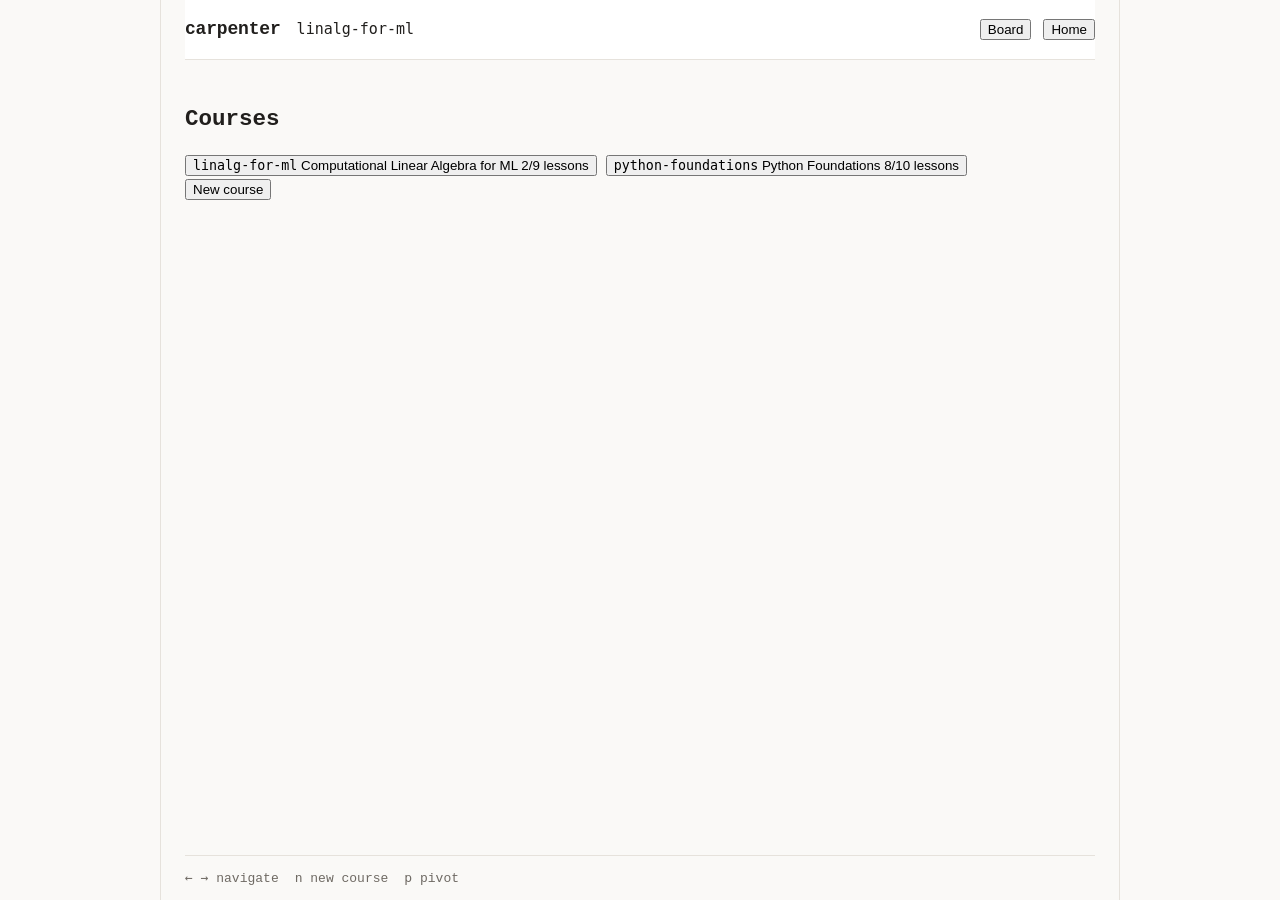
==== docs/design/tui/index.html @ 837b1639 "docs(tui): single-page wireframe markup (html-screens) Full index.html for docs/design/tui: header, " ====
<!doctype html>
<html lang="en">
<head>
  <meta charset="utf-8">
  <meta name="viewport" content="width=device-width, initial-scale=1">
  <title>carpenter — course builder</title>
  <link rel="stylesheet" href="css/tokens.css">
  <link rel="stylesheet" href="css/layout.css">
  <link rel="stylesheet" href="css/components.css">
</head>
<body class="c-frame">

  <header class="c-header">
    <strong>carpenter</strong>
    <code>linalg-for-ml</code>
    <nav>
      <button type="button" class="c-btn c-btn--ghost" data-nav="board">Board</button>
      <button type="button" class="c-btn c-btn--ghost" data-nav="home">Home</button>
    </nav>
  </header>

  <main class="c-main">

    <section class="c-screen" data-screen="home">
      <div class="c-panel">
        <div class="c-panel__head">
          <h1 class="c-panel__title">Courses</h1>
        </div>
        <div class="c-panel__body">
          <div class="c-list">
            <button type="button" class="c-row c-row--clickable">
              <code>linalg-for-ml</code>
              <span>Computational Linear Algebra for ML</span>
              <span class="c-progress"><span class="c-progress__fill" style="width:22%"></span></span>
              <span>2/9 lessons</span>
            </button>
            <button type="button" class="c-row c-row--clickable">
              <code>python-foundations</code>
              <span>Python Foundations</span>
              <span class="c-progress"><span class="c-progress__fill" style="width:80%"></span></span>
              <span>8/10 lessons</span>
            </button>
          </div>
          <div class="c-actions">
            <button type="button" class="c-btn c-btn--primary" data-nav="intake">New course</button>
          </div>
          <div class="c-empty" hidden>No courses yet — press <kbd class="c-kbd">n</kbd> to start</div>
        </div>
      </div>
    </section>

    <section class="c-screen" data-screen="intake" hidden>
      <ol class="c-stepper">
        <li class="c-step c-step--active">1 · Outcome</li>
        <li class="c-step">2 · Background</li>
        <li class="c-step">3 · Constraints</li>
      </ol>
      <div class="c-panel">
        <div class="c-panel__head">
          <h1 class="c-panel__title">New course</h1>
        </div>
        <div class="c-panel__body">
          <div class="c-field">
            <label for="f-outcome">What do you want to learn, and why?</label>
            <textarea class="c-textarea" id="f-outcome" rows="4"></textarea>
          </div>
          <div class="c-field">
            <label for="f-background">Background</label>
            <div class="c-chips" id="f-background" role="group">
              <button type="button" class="c-chip c-chip--on" aria-pressed="true">Python basics</button>
              <button type="button" class="c-chip" aria-pressed="false">NumPy</button>
              <button type="button" class="c-chip" aria-pressed="false">pandas</button>
              <button type="button" class="c-chip" aria-pressed="false">plotting</button>
              <button type="button" class="c-chip" aria-pressed="false">ML basics</button>
              <button type="button" class="c-chip" aria-pressed="false">math refresh</button>
            </div>
          </div>
          <div class="c-field">
            <label for="f-time">Time budget</label>
            <input class="c-input" id="f-time" type="text" value="~6 weeks">
          </div>
          <div class="c-field">
            <label for="f-pace">Pace</label>
            <div class="c-chips" id="f-pace" role="group">
              <button type="button" class="c-chip" aria-pressed="false">relaxed</button>
              <button type="button" class="c-chip c-chip--on" aria-pressed="true">steady</button>
              <button type="button" class="c-chip" aria-pressed="false">intense</button>
            </div>
          </div>
          <div class="c-field">
            <label for="f-depth">Depth</label>
            <div class="c-chips" id="f-depth" role="group">
              <button type="button" class="c-chip" aria-pressed="false">intuition</button>
              <button type="button" class="c-chip c-chip--on" aria-pressed="true">balanced</button>
              <button type="button" class="c-chip" aria-pressed="false">rigorous</button>
            </div>
          </div>
          <div class="c-actions">
            <button type="button" class="c-btn c-btn--ghost" data-nav="home">Back</button>
            <button type="button" class="c-btn c-btn--primary" data-nav="review">Continue</button>
          </div>
        </div>
      </div>
    </section>

    <section class="c-screen" data-screen="review" hidden>
      <div class="c-panel">
        <div class="c-panel__head">
          <h1 class="c-panel__title">Course spec</h1>
        </div>
        <div class="c-panel__body">
          <dl class="c-kv" id="spec-preview">
            <dt>title</dt>
            <dd>Computational Linear Algebra for ML</dd>
            <dt>slug</dt>
            <dd><code>linalg-for-ml</code></dd>
            <dt>goal</dt>
            <dd>Build ML-ready linear-algebra intuition from vectors to SVD</dd>
            <dt>description</dt>
            <dd>Vectors, matrices, systems, decompositions, and ML applications.</dd>
          </dl>
          <div class="c-actions">
            <button type="button" class="c-btn c-btn--ghost" data-nav="intake">Back</button>
            <button type="button" class="c-btn c-btn--primary" data-action="confirm-scaffold">Confirm scaffold</button>
          </div>
        </div>
      </div>
    </section>

    <section class="c-screen" data-screen="board" hidden>
      <div class="c-panel">
        <div class="c-panel__head">
          <h1 class="c-panel__title">Computational Linear Algebra for ML</h1>
          <span class="c-badge c-badge--confirmed" id="plan-status">plan confirmed</span>
        </div>
        <div class="c-panel__body">
          <p>Vectors, matrices, systems, decompositions, and ML applications.</p>
        </div>
      </div>
      <div class="c-panel">
        <div class="c-panel__head">
          <h2 class="c-panel__title">Goals</h2>
        </div>
        <div class="c-panel__body">
          <div class="c-list" id="goals-list">
            <div class="c-row">
              <span>Rebuild vector and matrix intuition in NumPy</span>
              <code>g1</code>
              <span class="c-badge c-badge--verified">vectors-refresher</span>
              <span class="c-badge c-badge--created">matrices-refresher</span>
            </div>
            <div class="c-row">
              <span>Solve linear systems and understand LU decomposition</span>
              <code>g2</code>
              <span class="c-badge c-badge--created">systems-and-elimination</span>
              <span class="c-badge c-badge--planned">lu-decomposition</span>
            </div>
            <div class="c-row">
              <span>Build geometric intuition for eigenvalues and the SVD</span>
              <code>g3</code>
              <span class="c-badge c-badge--planned">determinants-and-eigenvectors</span>
              <span class="c-badge c-badge--planned">svd</span>
            </div>
            <div class="c-row">
              <span>Apply decompositions to core ML workflows</span>
              <code>g4</code>
              <span class="c-badge c-badge--planned">ml-linear-regression</span>
              <span class="c-badge c-badge--planned">ml-pca</span>
              <span class="c-badge c-badge--planned">ml-neural-network</span>
            </div>
          </div>
        </div>
      </div>
      <div class="c-panel">
        <div class="c-panel__head">
          <h2 class="c-panel__title">Lesson outline</h2>
        </div>
        <div class="c-panel__body">
          <div class="c-list" id="lesson-list">
            <button type="button" class="c-row c-row--clickable">
              <span class="c-badge c-badge--verified">verified</span>
              <span>Vectors: A Computational Refresher</span>
              <code>vectors-refresher</code>
            </button>
            <button type="button" class="c-row c-row--clickable">
              <span class="c-badge c-badge--created">created</span>
              <span>Matrices in NumPy</span>
              <code>matrices-refresher</code>
            </button>
            <button type="button" class="c-row c-row--clickable">
              <span class="c-badge c-badge--created">created</span>
              <span>Systems and Elimination</span>
              <code>systems-and-elimination</code>
            </button>
            <button type="button" class="c-row c-row--clickable">
              <span class="c-badge c-badge--planned">planned</span>
              <span>LU Decomposition</span>
              <code>lu-decomposition</code>
            </button>
            <button type="button" class="c-row c-row--clickable">
              <span class="c-badge c-badge--planned">planned</span>
              <span>Determinants and Eigenvectors</span>
              <code>determinants-and-eigenvectors</code>
            </button>
            <button type="button" class="c-row c-row--clickable">
              <span class="c-badge c-badge--planned">planned</span>
              <span>Singular Value Decomposition</span>
              <code>svd</code>
            </button>
            <button type="button" class="c-row c-row--clickable">
              <span class="c-badge c-badge--planned">planned</span>
              <span>Linear Regression</span>
              <code>ml-linear-regression</code>
            </button>
            <button type="button" class="c-row c-row--clickable">
              <span class="c-badge c-badge--planned">planned</span>
              <span>PCA</span>
              <code>ml-pca</code>
            </button>
            <button type="button" class="c-row c-row--clickable">
              <span class="c-badge c-badge--planned">planned</span>
              <span>Neural Networks</span>
              <code>ml-neural-network</code>
            </button>
          </div>
        </div>
      </div>
      <div class="c-panel" id="progress-rollup">
        <div class="c-panel__head">
          <h2 class="c-panel__title">Progress</h2>
        </div>
        <div class="c-panel__body">
          <div class="c-progress"><div class="c-progress__fill" style="width:22%"></div></div>
          <p>2/9 lessons · 2 created · 1 verified · 0 skipped</p>
        </div>
      </div>
      <div class="c-actions">
        <button type="button" class="c-btn c-btn--ghost" data-nav="pivot">Pivot plan</button>
      </div>
    </section>

    <section class="c-screen" data-screen="lesson" hidden>
      <div class="c-panel">
        <div class="c-panel__head">
          <h1 class="c-panel__title" id="lesson-title">Vectors: A Computational Refresher</h1>
          <span class="c-badge c-badge--verified">verified</span>
        </div>
        <div class="c-panel__body">
          <p><code>lessons/01-vectors-refresher</code></p>
          <button type="button" class="c-btn c-btn--ghost">open in VS Code</button>
        </div>
      </div>
      <div class="c-actions" id="lesson-actions">
        <button type="button" class="c-btn c-btn--primary" data-action="lesson-execute">Execute</button>
        <button type="button" class="c-btn c-btn--ghost" data-action="lesson-verify">Mark verified</button>
        <button type="button" class="c-btn c-btn--ghost" data-action="lesson-skip">Skip</button>
        <button type="button" class="c-btn c-btn--ghost" data-nav="board">Back to board</button>
      </div>
      <div class="c-panel">
        <div class="c-panel__head">
          <h2 class="c-panel__title">Feedback</h2>
        </div>
        <div class="c-panel__body">
          <div class="c-field">
            <label for="note-kind">Kind</label>
            <div class="c-chips" id="note-kind" role="group">
              <button type="button" class="c-chip" aria-pressed="false">gap</button>
              <button type="button" class="c-chip" aria-pressed="false">mistake</button>
              <button type="button" class="c-chip" aria-pressed="false">strength</button>
              <button type="button" class="c-chip" aria-pressed="false">pattern</button>
              <button type="button" class="c-chip" aria-pressed="false">progress</button>
            </div>
          </div>
          <div class="c-field">
            <label for="note-text">Note</label>
            <textarea class="c-textarea" id="note-text" rows="3"></textarea>
          </div>
          <div class="c-actions">
            <button type="button" class="c-btn c-btn--primary" data-action="add-note">Add note</button>
          </div>
        </div>
      </div>
      <div class="c-list" id="notes-list">
        <div class="c-note">
          <span class="c-badge c-badge--gap">gap</span>
          <p>Confused about row vs column vectors in the dot-product section.</p>
          <code>2026-10-14</code>
        </div>
      </div>
    </section>

    <section class="c-screen" data-screen="pivot" hidden>
      <div class="c-panel">
        <div class="c-panel__head">
          <h1 class="c-panel__title">Goals</h1>
        </div>
        <div class="c-panel__body">
          <div class="c-list" id="pivot-goals">
            <div class="c-row">
              <div class="c-field">
                <label for="goal-g1">g1</label>
                <input class="c-input" id="goal-g1" type="text" value="Rebuild vector and matrix intuition in NumPy">
              </div>
              <p><code>vectors-refresher · matrices-refresher</code></p>
              <button type="button" class="c-btn c-btn--ghost" data-action="goal-remove">Remove</button>
            </div>
            <div class="c-row">
              <div class="c-field">
                <label for="goal-g2">g2</label>
                <input class="c-input" id="goal-g2" type="text" value="Solve linear systems and understand LU decomposition">
              </div>
              <p><code>systems-and-elimination · lu-decomposition</code></p>
              <button type="button" class="c-btn c-btn--ghost" data-action="goal-remove">Remove</button>
            </div>
            <div class="c-row">
              <div class="c-field">
                <label for="goal-g3">g3</label>
                <input class="c-input" id="goal-g3" type="text" value="Build geometric intuition for eigenvalues and the SVD">
              </div>
              <p><code>determinants-and-eigenvectors · svd</code></p>
              <button type="button" class="c-btn c-btn--ghost" data-action="goal-remove">Remove</button>
            </div>
            <div class="c-row">
              <div class="c-field">
                <label for="goal-g4">g4</label>
                <input class="c-input" id="goal-g4" type="text" value="Apply decompositions to core ML workflows">
              </div>
              <p><code>ml-linear-regression · ml-pca · ml-neural-network</code></p>
              <button type="button" class="c-btn c-btn--ghost" data-action="goal-remove">Remove</button>
            </div>
          </div>
          <div class="c-actions">
            <button type="button" class="c-btn c-btn--ghost" data-action="goal-add">Add goal</button>
          </div>
        </div>
      </div>
      <div class="c-panel">
        <div class="c-panel__head">
          <h2 class="c-panel__title">Proposed changes</h2>
        </div>
        <div class="c-panel__body">
          <div class="c-list" id="pivot-diff">
            <div class="c-diff-row c-diff-row--mod">g2 relink: + svd-applications</div>
            <div class="c-diff-row c-diff-row--add">lesson: svd-applications — SVD Applications</div>
            <div class="c-diff-row c-diff-row--del">lesson: ml-neural-network — Neural Networks (skip)</div>
          </div>
        </div>
      </div>
      <div class="c-actions">
        <button type="button" class="c-btn c-btn--ghost" data-nav="board">Cancel</button>
        <button type="button" class="c-btn c-btn--primary" data-action="confirm-pivot">Confirm revised plan</button>
      </div>
    </section>

  </main>

  <footer class="c-keybar">
    <span><kbd class="c-kbd">←</kbd> <kbd class="c-kbd">→</kbd> navigate</span>
    <span><kbd class="c-kbd">n</kbd> new course</span>
    <span><kbd class="c-kbd">p</kbd> pivot</span>
  </footer>

  <div class="c-modal" id="modal" hidden role="dialog" aria-modal="true" aria-labelledby="modal-title">
    <div class="c-modal__box">
      <h2 class="c-panel__title" id="modal-title"></h2>
      <div id="modal-body"></div>
      <div class="c-actions">
        <button type="button" class="c-btn c-btn--ghost" data-action="modal-cancel">Cancel</button>
        <button type="button" class="c-btn c-btn--primary" id="modal-confirm">Confirm</button>
      </div>
    </div>
  </div>

  <div class="c-toast" id="toast" hidden role="status"></div>

  <script src="js/mock.js" defer></script>
  <script src="js/app.js" defer></script>
</body>
</html>
---- docs/design/tui/css/tokens.css ----
/* carpenter TUI wireframe — theme tokens.
   Light minimal palette, monospace-flavored. System fonts only; no webfont
   loads. Custom-property names are a contract: every other stylesheet
   references them exclusively via var(--…). */

:root {
  /* color */
  --bg: #faf9f7;         /* warm near-white page background */
  --surface: #ffffff;    /* panels, cards, inputs */
  --ink: #211f1d;        /* primary text, near-black */
  --muted: #6f6a64;      /* secondary text, hints, keybar */
  --line: #e6e2dc;       /* hairline borders and dividers */
  --accent: #4f46e5;     /* restrained indigo — primary actions, links, focus */
  --accent-ink: #ffffff; /* text/icons placed on accent */
  --ok: #3d7a50;         /* success */
  --warn: #a16207;       /* caution */
  --err: #b03a34;        /* errors, destructive */

  /* shape */
  --radius: 6px;    /* panels, inputs, buttons */
  --radius-sm: 3px; /* chips, badges, kbd */

  /* spacing scale */
  --space-1: 4px;
  --space-2: 8px;
  --space-3: 12px;
  --space-4: 16px;
  --space-5: 24px;
  --space-6: 32px;

  /* type — mono leads the UI flavor; sans is the system fallback */
  --font-mono: ui-monospace, "SF Mono", "Cascadia Mono", Menlo, Consolas,
    "Liberation Mono", monospace;
  --font-sans: system-ui, -apple-system, "Segoe UI", Roboto, Helvetica, Arial,
    sans-serif;
  --text-sm: 0.8125rem;
  --text-md: 0.9375rem;
  --text-lg: 1.125rem;
}
---- docs/design/tui/css/layout.css ----
/* carpenter TUI wireframe — app-frame layout.
   Structural classes only: .c-frame .c-header .c-main .c-keybar .c-screen.
   Component visuals live in components.css. Tokens are referenced
   exclusively via var(--…). */

/* body-level frame: header / main / keybar rows, centered column */
.c-frame {
  box-sizing: border-box;
  display: grid;
  grid-template-rows: auto 1fr auto;
  min-height: 100vh;
  max-width: 960px;
  margin: 0 auto;
  padding: 0 var(--space-5);
  border-inline: 1px solid var(--line);
  background: var(--bg);
  color: var(--ink);
  font-family: var(--font-mono), var(--font-sans);
  font-size: var(--text-md);
  line-height: 1.5;
}

/* brand row: app name, course context, nav */
.c-header {
  display: flex;
  flex-wrap: wrap;
  align-items: baseline;
  gap: 0 var(--space-4);
  padding: var(--space-4) 0;
  border-bottom: 1px solid var(--line);
  background: var(--surface);
}

.c-header strong {
  font-size: var(--text-lg);
  letter-spacing: -0.01em;
}

.c-header nav {
  display: flex;
  flex-wrap: wrap;
  align-items: baseline;
  gap: var(--space-2) var(--space-3);
  margin-left: auto;
}

/* screen container */
.c-main {
  display: flex;
  flex-direction: column;
  min-width: 0;
  padding: var(--space-5) 0 var(--space-6);
}

/* one block per screen */
.c-screen {
  display: block;
}

.c-screen[hidden] {
  display: none;
}

.c-screen > * + * {
  margin-top: var(--space-5);
}

/* muted footer strip for kbd hints */
.c-keybar {
  display: flex;
  flex-wrap: wrap;
  align-items: baseline;
  gap: var(--space-2) var(--space-4);
  padding: var(--space-3) 0;
  border-top: 1px solid var(--line);
  color: var(--muted);
  font-size: var(--text-sm);
}
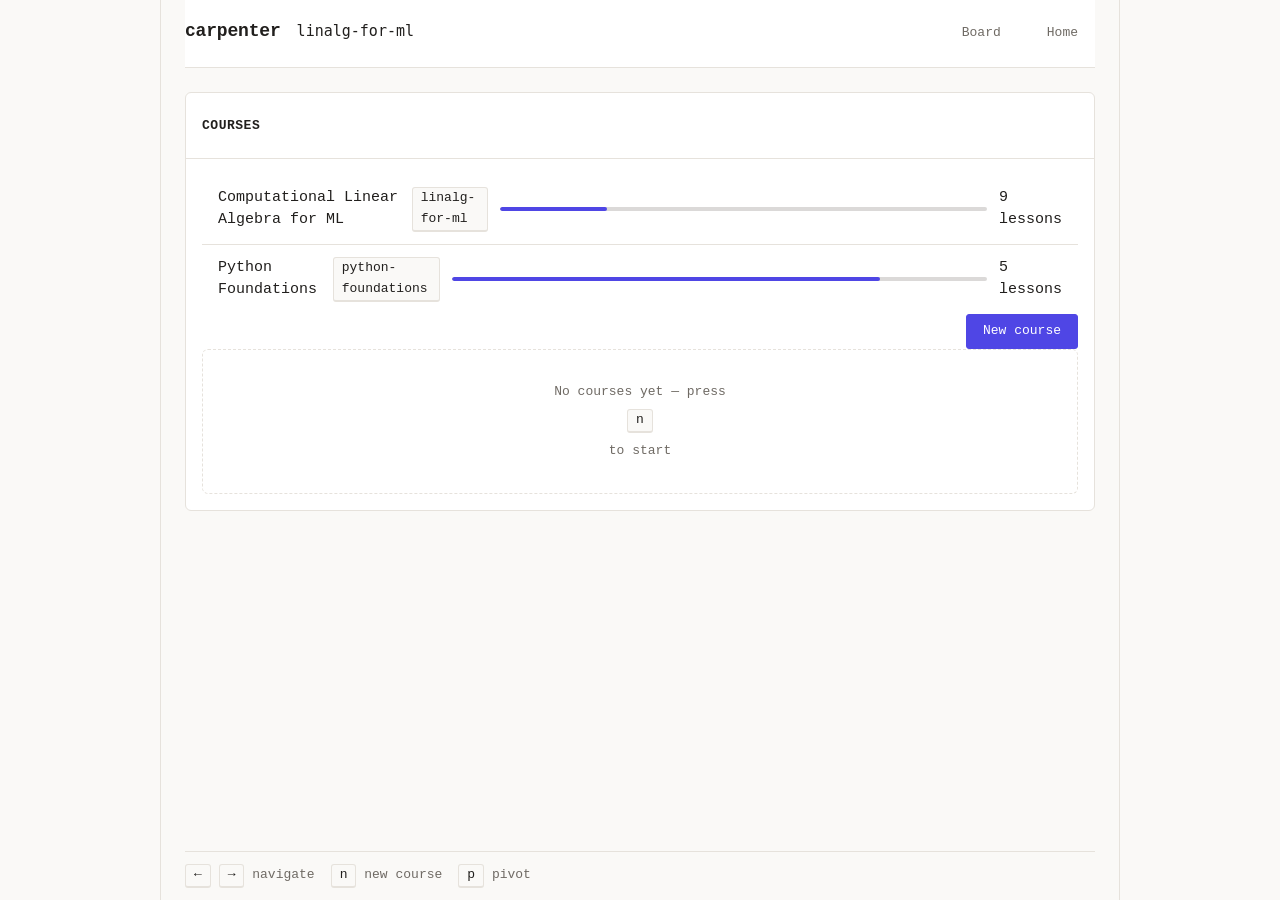
==== commit 9df7092d: "refactor(tui): simplify pass — shared helpers, store-routed pivot, no-JS drift fixes Consolidation c" ====
--- a/docs/design/tui/index.html
+++ b/docs/design/tui/index.html
@@ -96,8 +96,8 @@
             </div>
           </div>
           <div class="c-actions">
-            <button type="button" class="c-btn c-btn--ghost" data-nav="home">Back</button>
-            <button type="button" class="c-btn c-btn--primary" data-nav="review">Continue</button>
+            <button type="button" class="c-btn c-btn--ghost" data-nav="home" data-step="prev">Back</button>
+            <button type="button" class="c-btn c-btn--primary" data-nav="review" data-step="next">Continue</button>
           </div>
         </div>
       </div>
--- a/docs/design/tui/css/components.css
+++ b/docs/design/tui/css/components.css
@@ -0,0 +1,500 @@
+/* carpenter TUI wireframe — component classes + states.
+   Contract: docs/design/tui. Every var() is a tokens.css contract name;
+   colors are derived with color-mix, never hard-coded. Light minimal:
+   1px --line borders, --radius corners, --space rhythm, mono-flavored
+   type; selection/active uses an --accent border or left bar, not fills. */
+
+/* ---- panel: bordered titled box ---- */
+.c-panel {
+  background: var(--surface);
+  border: 1px solid var(--line);
+  border-radius: var(--radius);
+}
+
+.c-panel__head {
+  display: flex;
+  align-items: center;
+  gap: var(--space-2);
+  padding: var(--space-3) var(--space-4);
+  border-bottom: 1px solid var(--line);
+}
+
+.c-panel__title {
+  font-family: var(--font-mono);
+  font-size: var(--text-sm);
+  font-weight: 600;
+  letter-spacing: 0.04em;
+  text-transform: uppercase;
+  color: var(--ink);
+}
+
+.c-panel__body {
+  padding: var(--space-4);
+}
+
+/* ---- buttons ---- */
+.c-btn {
+  display: inline-flex;
+  align-items: center;
+  gap: var(--space-2);
+  padding: var(--space-2) var(--space-4);
+  border: 1px solid var(--line);
+  border-radius: var(--radius-sm);
+  background: var(--surface);
+  color: var(--ink);
+  font-family: var(--font-mono);
+  font-size: var(--text-sm);
+  line-height: 1.3;
+  cursor: pointer;
+}
+
+.c-btn--primary {
+  border-color: var(--accent);
+  background: var(--accent);
+  color: var(--accent-ink);
+}
+
+.c-btn--ghost {
+  border-color: transparent;
+  background: transparent;
+  color: var(--muted);
+}
+
+.c-btn--danger {
+  border-color: color-mix(in srgb, var(--err) 45%, var(--line));
+  background: var(--surface);
+  color: var(--err);
+}
+
+.c-btn:hover:not([disabled]) {
+  border-color: var(--ink);
+}
+
+.c-btn--primary:hover:not([disabled]) {
+  border-color: color-mix(in srgb, var(--accent) 65%, var(--ink));
+  background: color-mix(in srgb, var(--accent) 88%, var(--ink));
+}
+
+.c-btn--ghost:hover:not([disabled]) {
+  border-color: var(--line);
+  background: var(--surface);
+  color: var(--ink);
+}
+
+.c-btn--danger:hover:not([disabled]) {
+  border-color: var(--err);
+  background: color-mix(in srgb, var(--err) 8%, transparent);
+}
+
+.c-btn[disabled] {
+  opacity: 0.45;
+  cursor: not-allowed;
+}
+
+/* ---- kbd: keycap chip ---- */
+.c-kbd {
+  display: inline-block;
+  padding: 0 var(--space-2);
+  border: 1px solid var(--line);
+  border-bottom-width: 2px;
+  border-radius: var(--radius-sm);
+  background: var(--bg);
+  color: var(--ink);
+  font-family: var(--font-mono);
+  font-size: var(--text-sm);
+  line-height: 1.6;
+}
+
+/* ---- field: label + control wrapper ---- */
+.c-field {
+  display: flex;
+  flex-direction: column;
+  gap: var(--space-2);
+}
+
+.c-field > label {
+  font-family: var(--font-mono);
+  font-size: var(--text-sm);
+  color: var(--muted);
+}
+
+/* ---- input / textarea: bordered mono controls ---- */
+.c-input,
+.c-textarea {
+  padding: var(--space-2) var(--space-3);
+  border: 1px solid var(--line);
+  border-radius: var(--radius-sm);
+  background: var(--bg);
+  color: var(--ink);
+  font-family: var(--font-mono);
+  font-size: var(--text-md);
+  line-height: 1.5;
+}
+
+.c-textarea {
+  resize: vertical;
+}
+
+.c-input::placeholder,
+.c-textarea::placeholder {
+  color: var(--muted);
+}
+
+.c-input:focus-visible,
+.c-textarea:focus-visible {
+  border-color: var(--accent);
+}
+
+/* ---- chips: selectable pills ---- */
+.c-chips {
+  display: flex;
+  flex-wrap: wrap;
+  gap: var(--space-2);
+}
+
+.c-chip {
+  padding: var(--space-1) var(--space-3);
+  border: 1px solid var(--line);
+  border-radius: 999px;
+  background: var(--surface);
+  color: var(--muted);
+  font-family: var(--font-mono);
+  font-size: var(--text-sm);
+  line-height: 1.6;
+  cursor: pointer;
+}
+
+.c-chip:hover {
+  border-color: var(--ink);
+  color: var(--ink);
+}
+
+.c-chip--on {
+  border-color: var(--accent);
+  background: color-mix(in srgb, var(--accent) 9%, transparent);
+  color: var(--accent);
+}
+
+/* ---- stepper: numbered step indicator ---- */
+.c-stepper {
+  display: flex;
+  flex-wrap: wrap;
+  gap: var(--space-2) var(--space-4);
+  margin: 0;
+  padding: 0;
+  list-style: none;
+  counter-reset: step;
+}
+
+.c-step {
+  display: flex;
+  align-items: center;
+  gap: var(--space-2);
+  color: var(--muted);
+  font-family: var(--font-mono);
+  font-size: var(--text-sm);
+  counter-increment: step;
+}
+
+.c-step::before {
+  content: counter(step);
+  display: inline-flex;
+  align-items: center;
+  justify-content: center;
+  min-width: 1.6em;
+  height: 1.6em;
+  padding: 0 var(--space-1);
+  border: 1px solid var(--line);
+  border-radius: 999px;
+}
+
+.c-step--active {
+  color: var(--ink);
+}
+
+.c-step--active::before {
+  border-color: var(--accent);
+  color: var(--accent);
+  font-weight: 600;
+}
+
+.c-step--done::before {
+  content: "✓";
+  border-color: var(--ok);
+  color: var(--ok);
+}
+
+/* ---- list: rows with dividers ---- */
+.c-list {
+  display: flex;
+  flex-direction: column;
+}
+
+.c-row {
+  display: flex;
+  align-items: center;
+  gap: var(--space-3);
+  padding: var(--space-3) var(--space-4);
+  border-bottom: 1px solid var(--line);
+  background: var(--surface);
+  color: var(--ink);
+  font-size: var(--text-md);
+}
+
+.c-row:last-child {
+  border-bottom: none;
+}
+
+.c-row--clickable {
+  cursor: pointer;
+}
+
+.c-row--clickable:hover {
+  background: color-mix(in srgb, var(--accent) 5%, var(--surface));
+}
+
+.c-row--selected {
+  box-shadow: inset 2px 0 0 var(--accent);
+  background: color-mix(in srgb, var(--accent) 8%, var(--surface));
+}
+
+/* ---- badge: small pill, tinted per status / note kind ---- */
+.c-badge {
+  display: inline-flex;
+  align-items: center;
+  gap: var(--space-1);
+  padding: 0 var(--space-2);
+  border: 1px solid color-mix(in srgb, currentColor 30%, transparent);
+  border-radius: 999px;
+  background: color-mix(in srgb, currentColor 10%, transparent);
+  color: var(--muted);
+  font-family: var(--font-mono);
+  font-size: var(--text-sm);
+  line-height: 1.6;
+  white-space: nowrap;
+}
+
+.c-badge--planned,
+.c-badge--skipped {
+  color: var(--muted);
+}
+
+.c-badge--created,
+.c-badge--pattern {
+  color: var(--accent);
+}
+
+.c-badge--verified,
+.c-badge--confirmed,
+.c-badge--strength,
+.c-badge--progress {
+  color: var(--ok);
+}
+
+.c-badge--draft,
+.c-badge--mistake {
+  color: var(--warn);
+}
+
+.c-badge--gap {
+  color: var(--err);
+}
+
+/* ---- progress: thin accent bar ---- */
+.c-progress {
+  width: 100%;
+  height: 4px;
+  border-radius: 999px;
+  background: color-mix(in srgb, var(--muted) 25%, transparent);
+  overflow: hidden;
+}
+
+.c-progress__fill {
+  width: 0;
+  height: 100%;
+  border-radius: 999px;
+  background: var(--accent);
+}
+
+/* ---- empty: muted empty-state block ---- */
+.c-empty {
+  display: grid;
+  place-items: center;
+  gap: var(--space-2);
+  padding: var(--space-6) var(--space-4);
+  border: 1px dashed var(--line);
+  border-radius: var(--radius);
+  color: var(--muted);
+  font-family: var(--font-mono);
+  font-size: var(--text-sm);
+  text-align: center;
+}
+
+/* ---- note: feedback card with kind badge slot ---- */
+.c-note {
+  display: flex;
+  flex-direction: column;
+  align-items: flex-start;
+  gap: var(--space-2);
+  padding: var(--space-3) var(--space-4);
+  border: 1px solid var(--line);
+  border-radius: var(--radius);
+  background: var(--surface);
+  font-size: var(--text-md);
+}
+
+/* ---- diff rows: tint + left bar per change kind ---- */
+.c-diff-row {
+  display: flex;
+  align-items: baseline;
+  gap: var(--space-3);
+  padding: var(--space-2) var(--space-3);
+  border-left: 3px solid currentColor;
+  border-radius: var(--radius-sm);
+  background: color-mix(in srgb, currentColor 8%, transparent);
+  color: var(--muted);
+  font-family: var(--font-mono);
+  font-size: var(--text-sm);
+  overflow-wrap: anywhere;
+}
+
+.c-diff-row--add {
+  color: var(--ok);
+}
+
+.c-diff-row--del {
+  color: var(--err);
+}
+
+.c-diff-row--mod {
+  color: var(--warn);
+}
+
+/* ---- modal: fixed overlay, shown via [open] ---- */
+.c-modal {
+  position: fixed;
+  inset: 0;
+  z-index: 40;
+  display: none;
+  align-items: center;
+  justify-content: center;
+  padding: var(--space-4);
+  background: color-mix(in srgb, var(--ink) 25%, transparent);
+}
+
+.c-modal[open] {
+  display: flex;
+}
+
+.c-modal__box {
+  display: flex;
+  flex-direction: column;
+  gap: var(--space-4);
+  width: min(34rem, 100%);
+  max-height: calc(100vh - var(--space-6) * 2);
+  overflow: auto;
+  padding: var(--space-5);
+  background: var(--surface);
+  border: 1px solid var(--line);
+  border-radius: var(--radius);
+  box-shadow: 0 1rem 2rem color-mix(in srgb, var(--ink) 20%, transparent);
+}
+
+/* ---- toast: fixed bottom-right, slide-in ---- */
+.c-toast {
+  position: fixed;
+  right: var(--space-4);
+  bottom: var(--space-4);
+  z-index: 50;
+  max-width: min(28rem, calc(100vw - var(--space-6)));
+  padding: var(--space-3) var(--space-4);
+  border: 1px solid var(--line);
+  border-left: 3px solid currentColor;
+  border-radius: var(--radius-sm);
+  background: var(--surface);
+  box-shadow: 0 0.5rem 1.5rem color-mix(in srgb, var(--ink) 18%, transparent);
+  color: var(--ink);
+  font-family: var(--font-mono);
+  font-size: var(--text-sm);
+  animation: c-toast-in 0.18s ease-out;
+}
+
+.c-toast--ok {
+  color: var(--ok);
+}
+
+.c-toast--err {
+  color: var(--err);
+}
+
+@keyframes c-toast-in {
+  from {
+    opacity: 0;
+    transform: translateY(var(--space-3));
+  }
+
+  to {
+    opacity: 1;
+    transform: translateY(0);
+  }
+}
+
+@media (prefers-reduced-motion: reduce) {
+  .c-toast {
+    animation: none;
+  }
+}
+
+/* ---- actions: horizontal button row, right-align friendly ---- */
+.c-actions {
+  display: flex;
+  flex-wrap: wrap;
+  align-items: center;
+  justify-content: flex-end;
+  gap: var(--space-2);
+}
+
+/* ---- kv: key/value grid rows (mono values) ---- */
+.c-kv {
+  display: grid;
+  grid-template-columns: minmax(9em, max-content) 1fr;
+  gap: var(--space-2) var(--space-4);
+  align-items: baseline;
+  font-size: var(--text-md);
+}
+
+.c-kv > dt,
+.c-kv > dd {
+  margin: 0;
+}
+
+.c-kv > :nth-child(odd) {
+  color: var(--muted);
+  font-size: var(--text-sm);
+}
+
+.c-kv > :nth-child(even) {
+  color: var(--ink);
+  font-family: var(--font-mono);
+  overflow-wrap: anywhere;
+}
+
+/* ---- shared interaction polish ---- */
+.c-btn,
+.c-chip,
+.c-row--clickable {
+  transition: background-color 0.12s ease, border-color 0.12s ease, color 0.12s ease;
+}
+
+.c-btn:focus-visible,
+.c-chip:focus-visible,
+.c-input:focus-visible,
+.c-textarea:focus-visible {
+  outline: 2px solid var(--accent);
+  outline-offset: 1px;
+}
+
+.c-row--clickable:focus-visible {
+  outline: 2px solid var(--accent);
+  outline-offset: -2px;
+}
